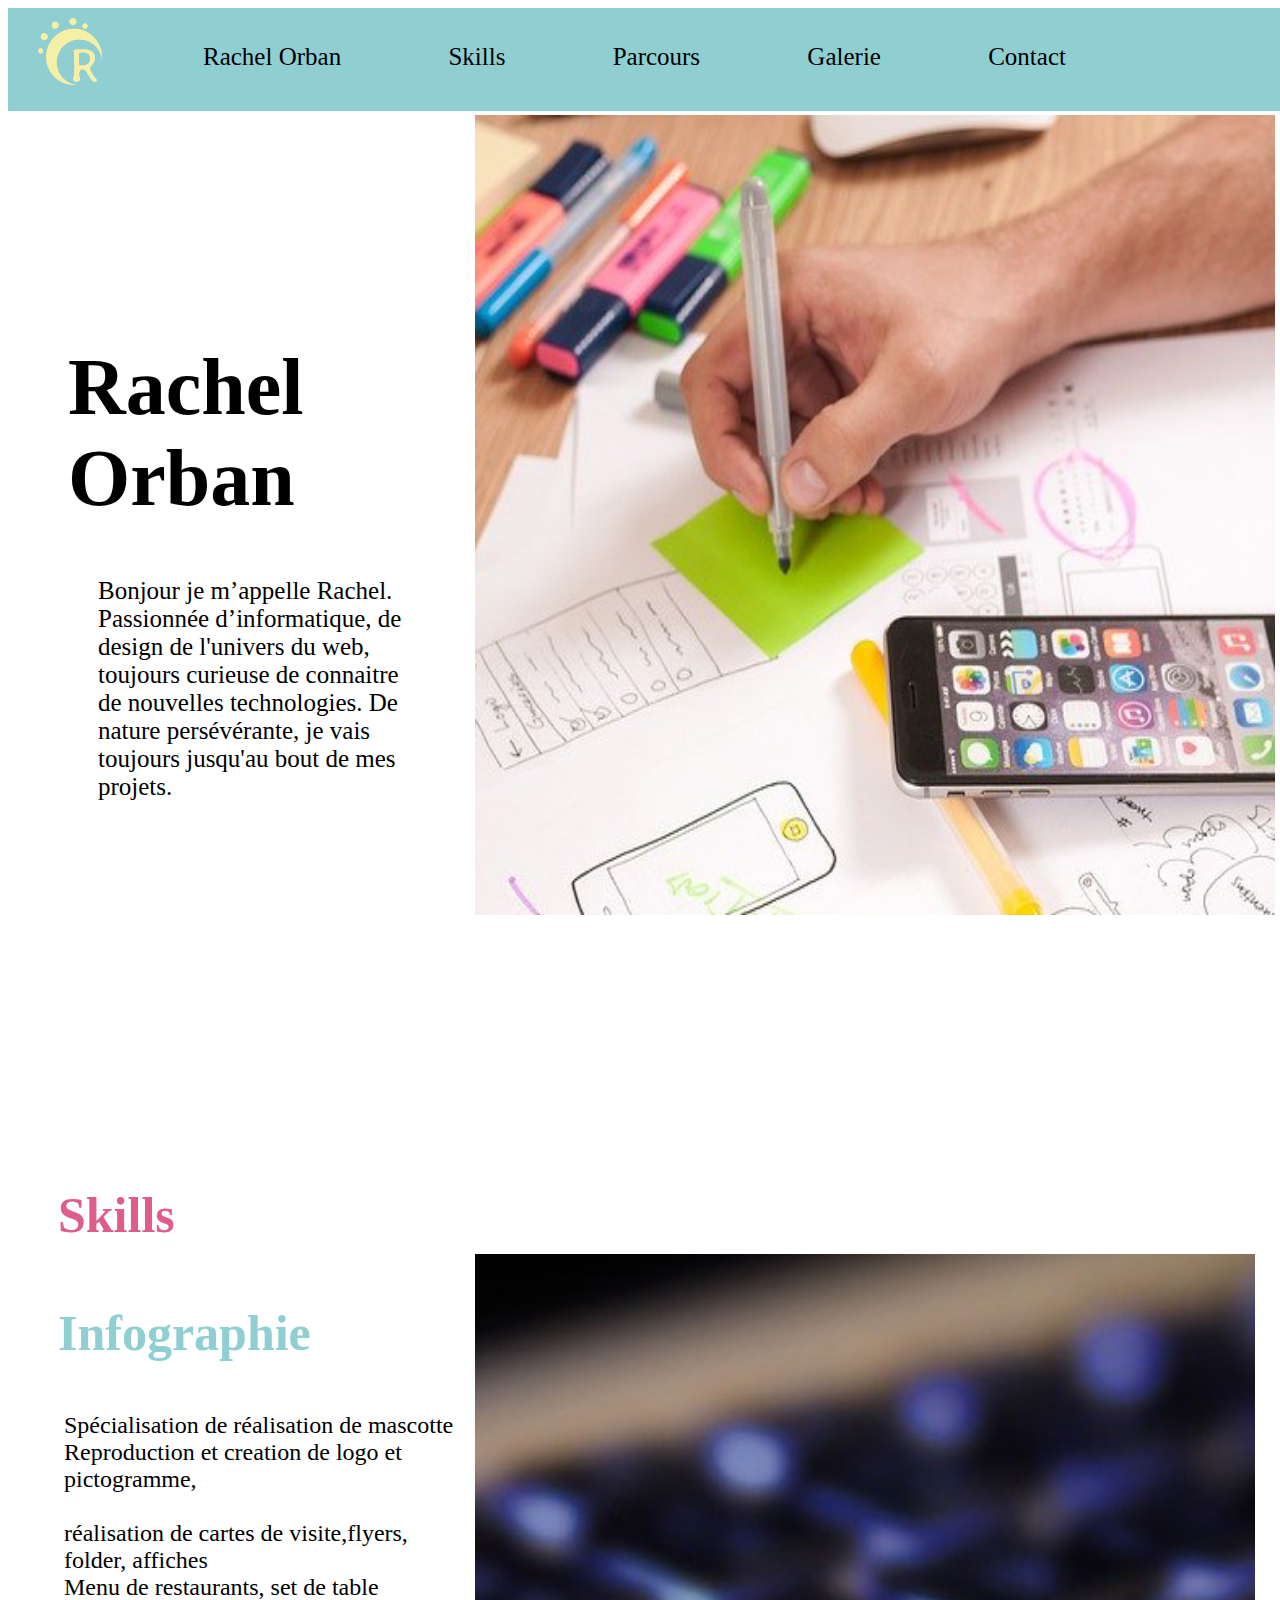
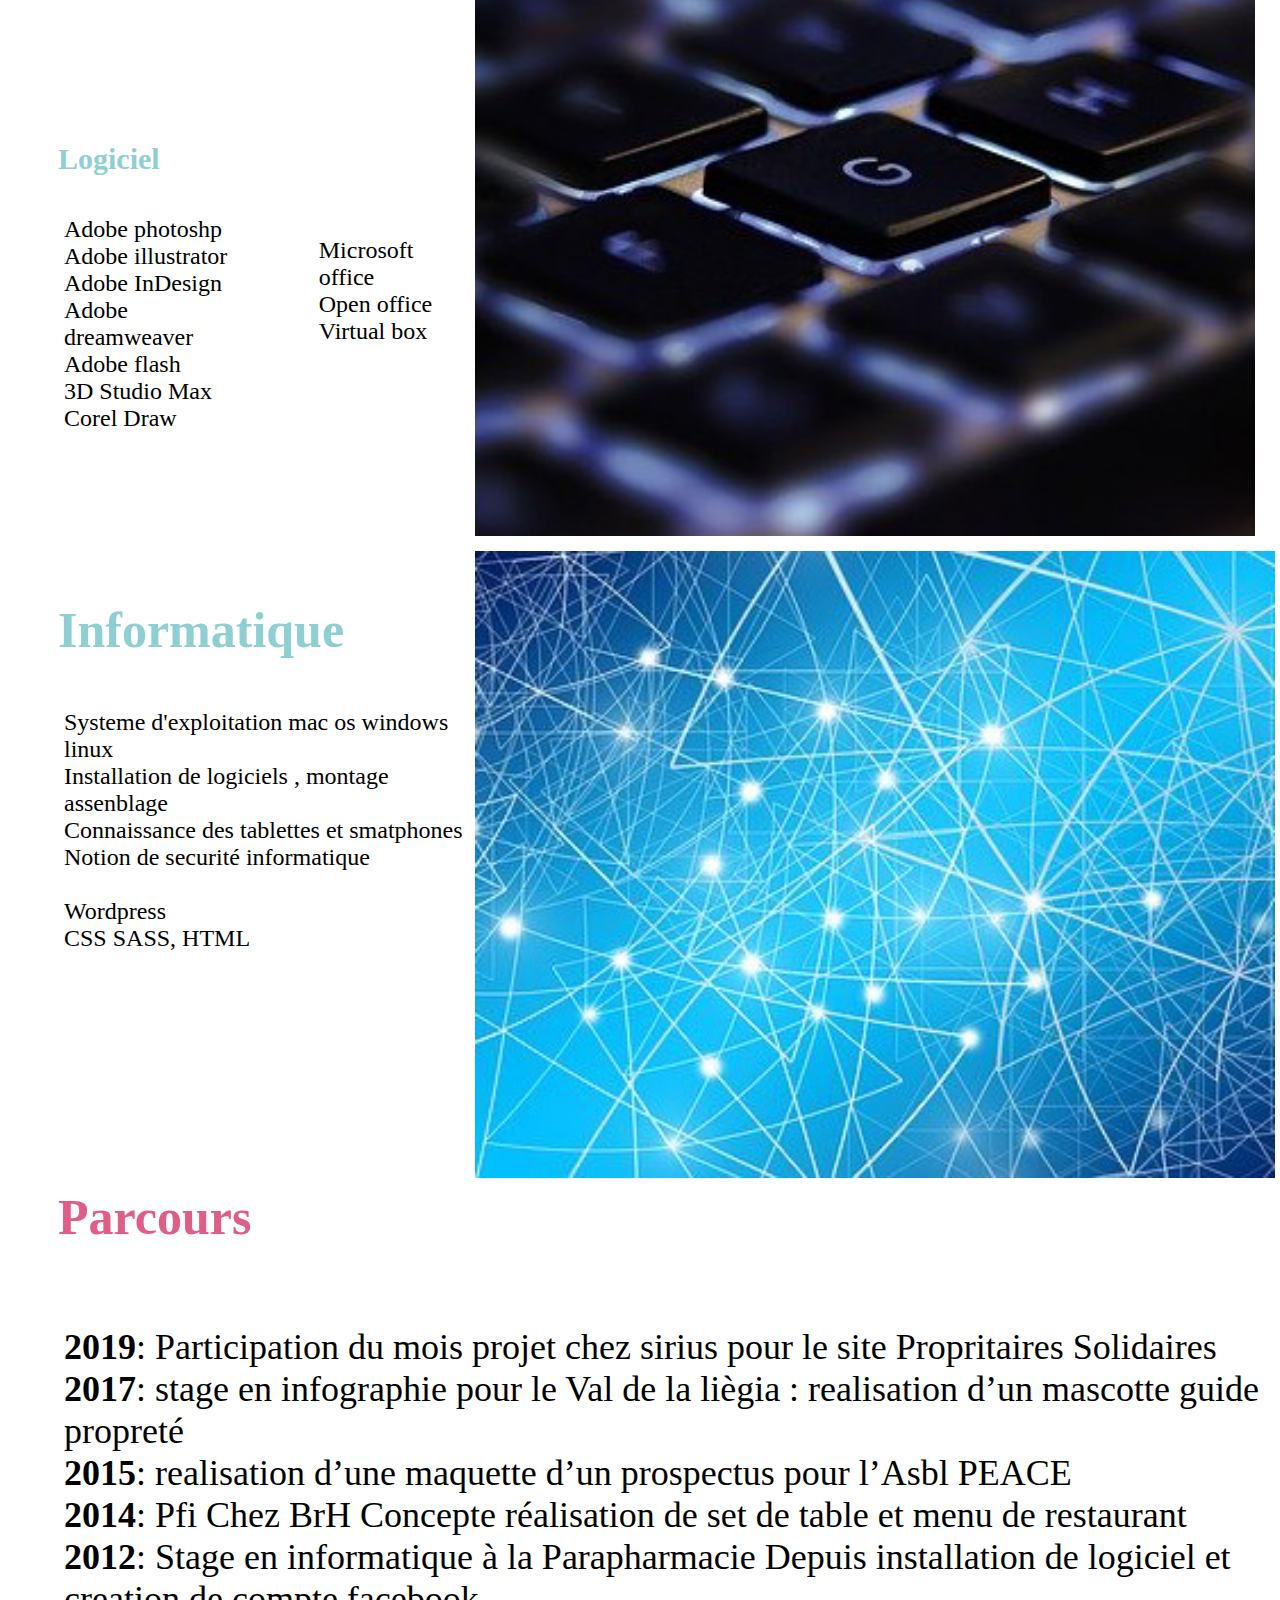
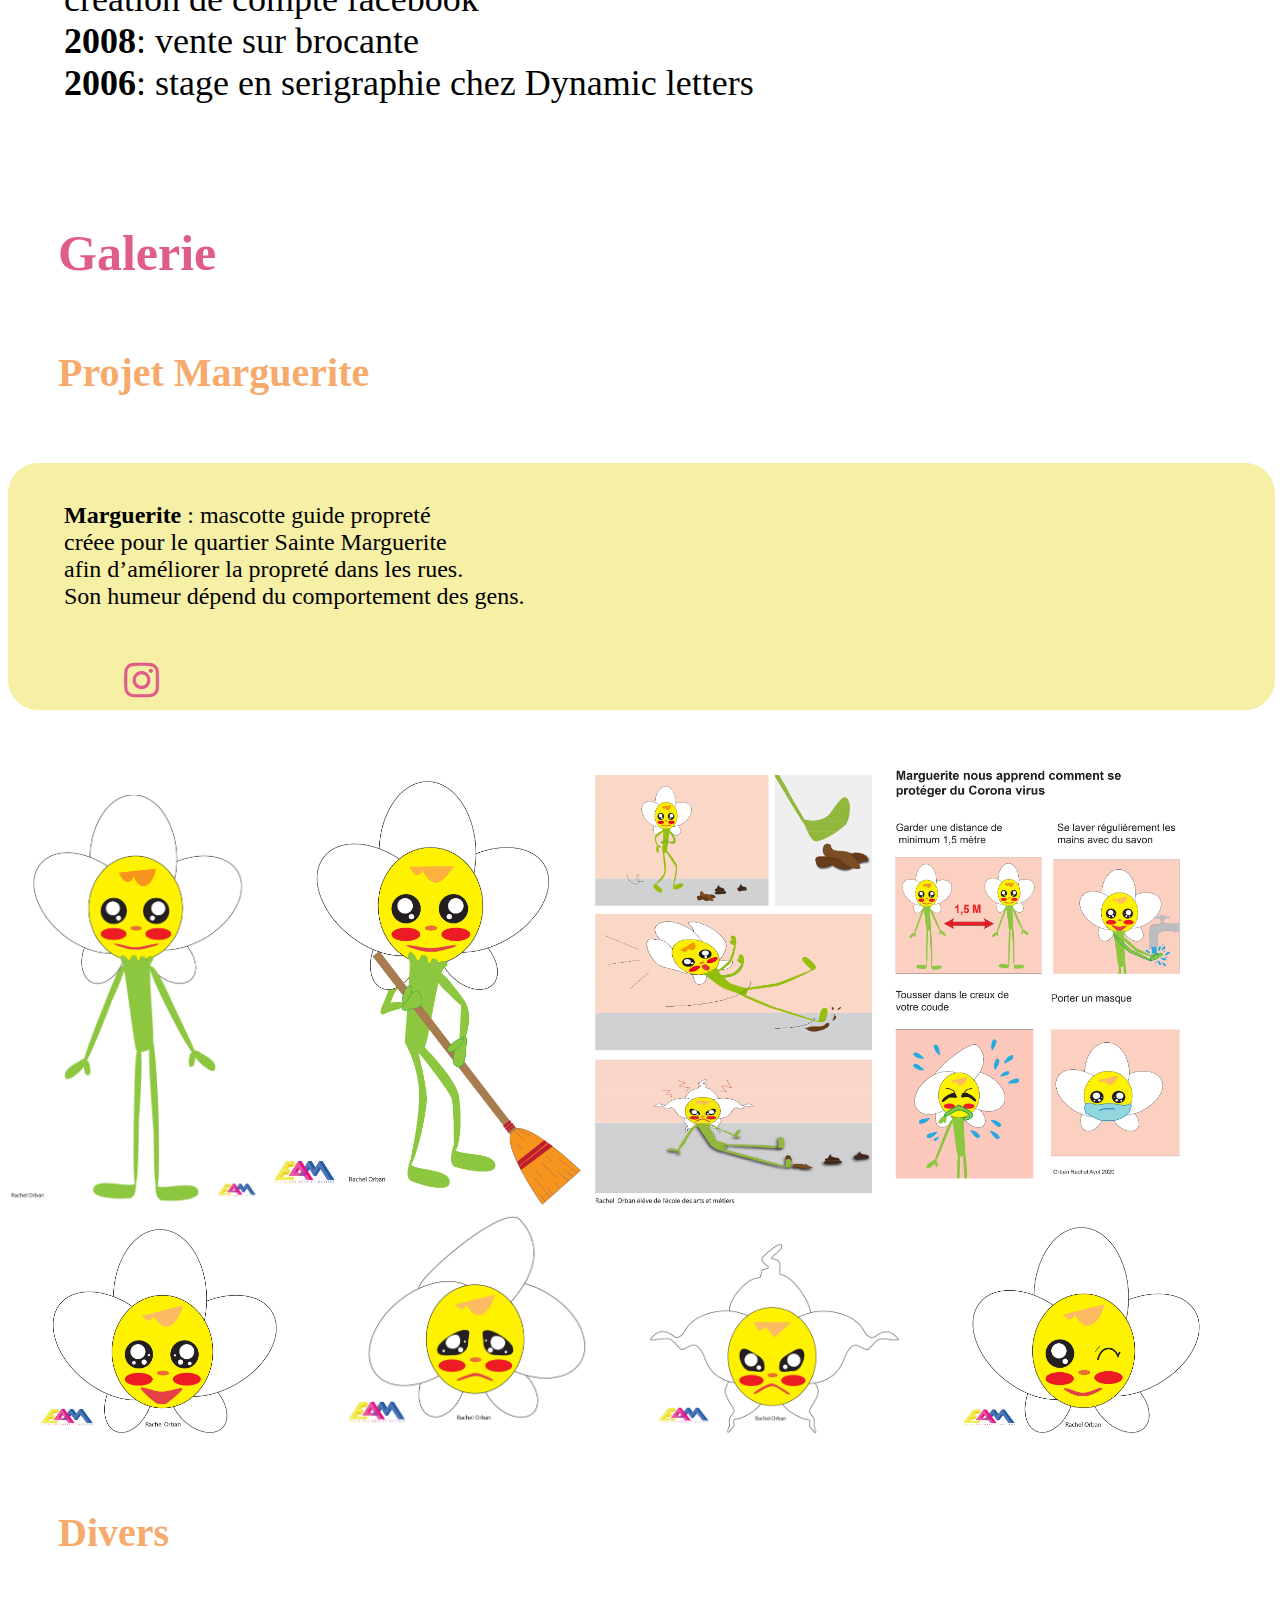
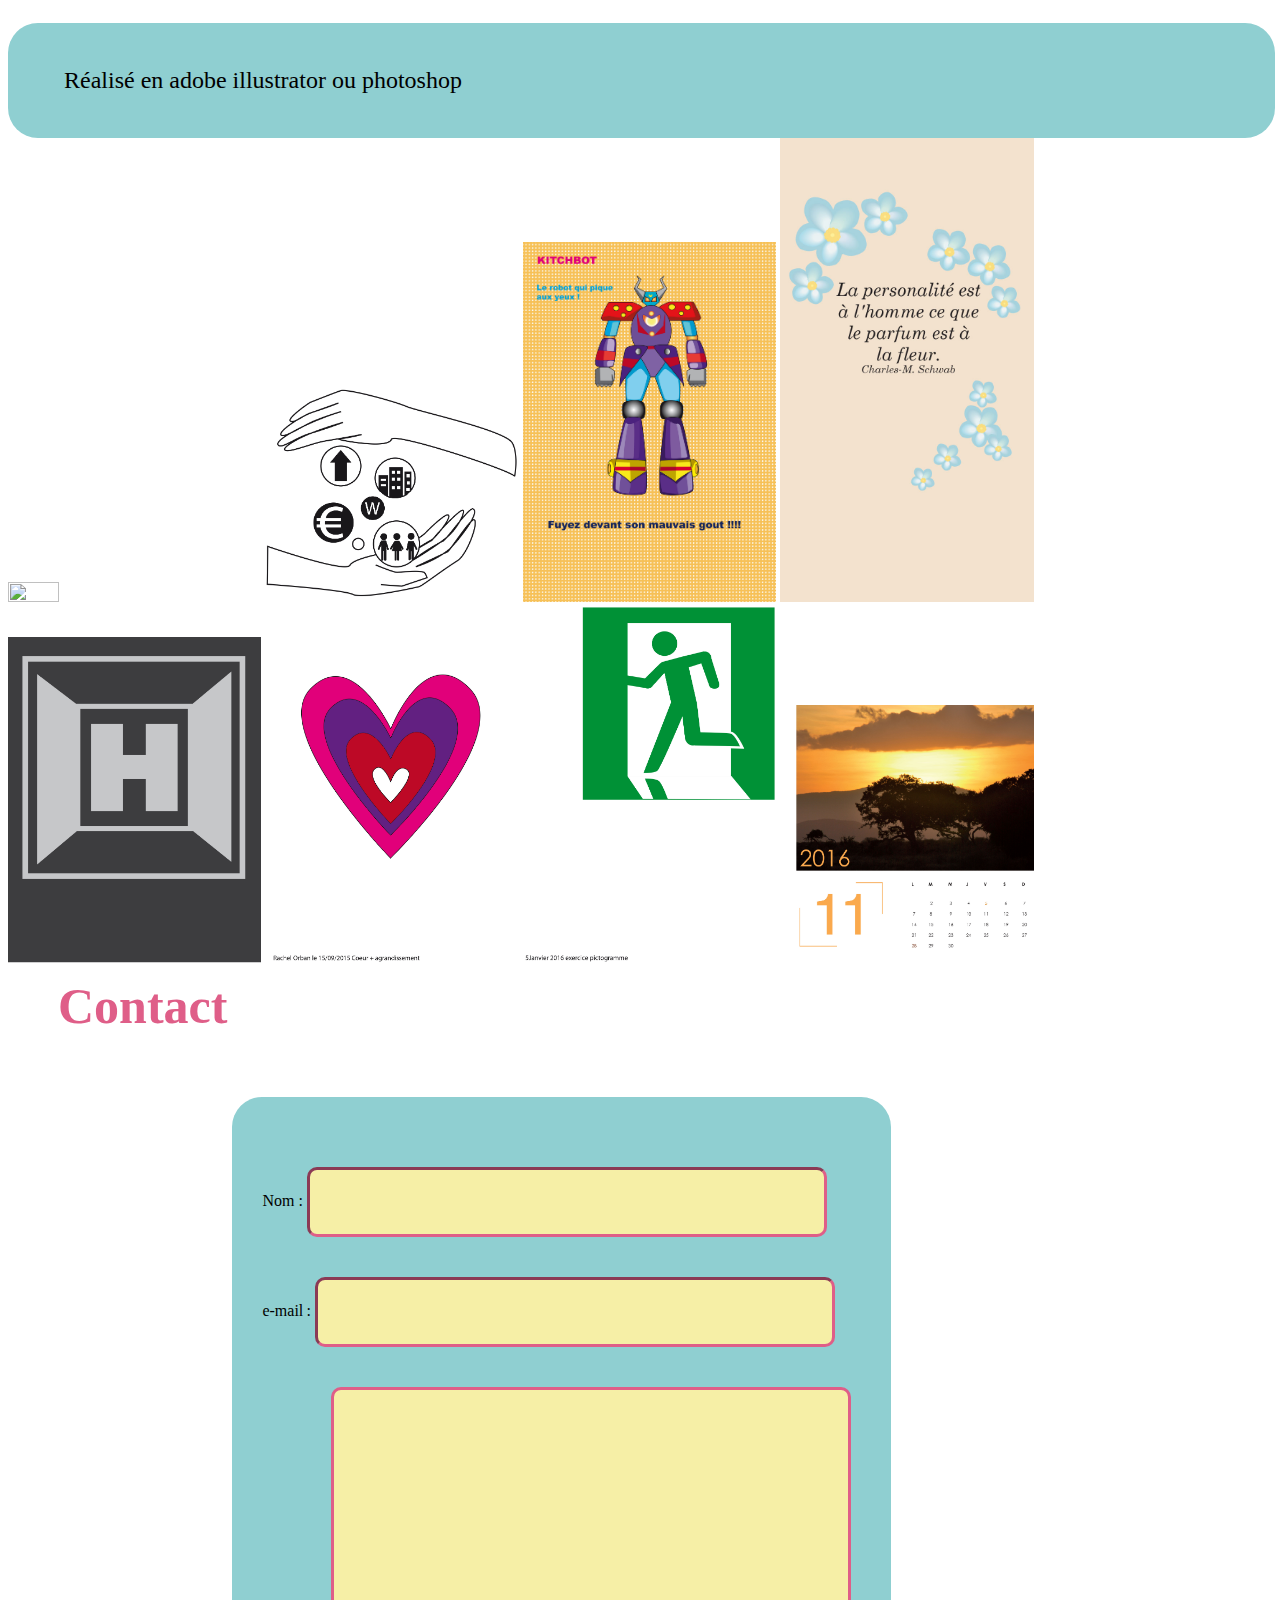
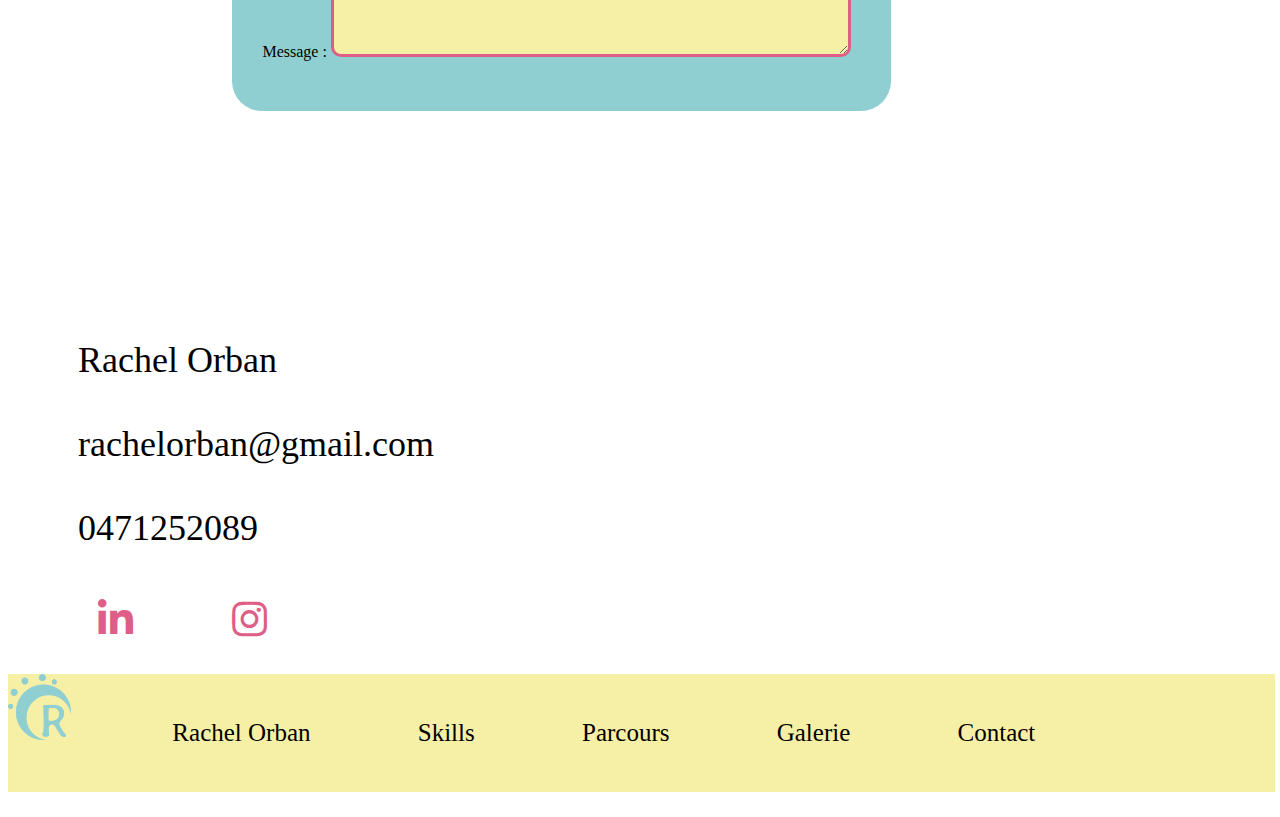
==== docs/Index.html @ ba22c48b "essai docs" ====
<!DOCTYPE html>
<html lang="en">

<head>
    <meta charset="UTF-8">
    <meta name="viewport" content="width=device-width, initial-scale=1.0">
    <link rel="stylesheet" href="css/screen.css" type="text/css" media="screen" />
    <link href="https://use.fontawesome.com/releases/v5.0.8/css/all.css" rel="stylesheet">
    <title>Rachel Orban</title>
</head>

<body>
    <!--Astuce du jour controle F-->
    <!--Page1-->
    <!--Menu-->
    

    <header>

        <nav id="menu-main" class="menu-main">
            <div class="content-logo">
                <img class="logo" src="./img/Frame0.png" alt="logo Rachel">
                <!-- <a href="index.html">Rachel Orban</a>-->
            </div>


            <!--<div class="rachindex">
            <a href="index.html">Rachel Orban</a>
            </div>-->


            <ul>
                <li><a href="index.html">Rachel Orban</a></li>
                <li><a href="#skills">Skills</a></li>
                <li><a href="#parcours">Parcours</a></li>
                <li><a href="#galerie">Galerie</a></li>
                <li><a href="#contact">Contact</a></li>

            </ul>


        </nav>
    </header>

    <!--La banniere image toujours page 1-->

    <Main>


        <section class="Intro">
            <div class="flex-container">

                <!--Le titre Rachel Orban Tjs page 1-->

                <div Class="rachel">
                    <h1>Rachel Orban</h1>
                    <p class="textrach">
                        Bonjour je m’appelle Rachel. Passionnée d’informatique, de design de l'univers du web, toujours
                        curieuse de connaitre de nouvelles technologies.
                        De nature persévérante, je vais toujours jusqu'au bout de mes projets.
                    </p>
                </div>
                <img class="image-intro" src="./img/intro2ux-787980_640.jpg">
            </div>

        </section>






        <!--Page 2 Skills infographie-->

        <section id="skills">
            <h2>Skills</h2>
            <div class="ligne-skill">

            </div>





            <div class="grid-container">


                <div class="infographie">
                    <h3>Infographie</h3>

                    <p>
                        Spécialisation de réalisation de mascotte</br>
                        Reproduction et creation de logo et pictogramme, </br>
                        </br>
                        réalisation de cartes de visite,flyers, folder, affiches</br>
                        Menu de restaurants, set de table</br>
                    </p>
                </div>


                <div class="logiciel">
                    <h4>Logiciel</h4>

                    <p>Adobe photoshp </br>
                        Adobe illustrator </br>
                        Adobe InDesign</br>
                        Adobe dreamweaver</br>
                        Adobe flash</br>
                        3D Studio Max</br>
                        Corel Draw</br>

                    </p>
                </div>


                <div class="logiciel2">
                    <p>
                        Microsoft office</br>
                        Open office</br>
                        Virtual box</br>
                    </p>
                </div>
                <img class="imageclavier" src="./img/claviertechnology-785742_640.jpg">


                <div class="informatique">
                    <h3>Informatique</h3>


                    <p>
                        Systeme d'exploitation mac os windows linux</br>
                        Installation de logiciels , montage assenblage</br>
                        Connaissance des tablettes et smatphones</br>
                        Notion de securité informatique</br>
                        </br>
                        Wordpress</br>
                        CSS SASS, HTML</br>
                    </p>


                </div>


                <img class="imagenet" src="./img/netnetwork-4636686_640.jpg">

            </div>

            <!--</div>
            </div>-->

        </section>


        <!--Page 4 Parcours-->


        <section id="parcours">
            <h2>Parcours</h2>
            <div class="ligne-parcours">


                <div class="text-parcours">
                    <p class="parcours-text">
                        <strong>2019</strong>: Participation du mois projet chez sirius pour le site Propritaires
                        Solidaires</br>
                        <strong>2017</strong>: stage en infographie pour le Val de la liègia : realisation d’un mascotte
                        guide propreté</br>
                        <strong>2015</strong>: realisation d’une maquette d’un prospectus pour l’Asbl PEACE</br>
                        <strong>2014</strong>: Pfi Chez BrH Concepte réalisation de set de table et menu de
                        restaurant</br>
                        <strong>2012</strong>: Stage en informatique à la Parapharmacie Depuis installation de logiciel
                        et creation de compte facebook</br>
                        <strong>2008</strong>: vente sur brocante</br>
                        <strong>2006</strong>: stage en serigraphie chez Dynamic letters</br>

                    </p>

                </div>

        </section>

        <!--Page 5 galerie Margerite-->

        <section id="galerie">
            <h2>Galerie</h2>
            <div class="ligne-galerie"></div>
                <h5>
                    Projet Marguerite
                </h5>
                
                        <div class="marguerite-text">
                            <p>
                                <strong>Marguerite </strong>: mascotte guide propreté </br>
                                        créee pour le quartier Sainte Marguerite </br>
                                        afin d’améliorer la propreté dans les rues. </br>
                                        Son humeur dépend du comportement des gens. </br>
                                        <a class="social-link social-instagram" href="https://www.instagram.com/marguerite_proprete_liege/"><i class="fab fa-instagram"></i></a>
                            </p>
                        </div>
                

                
                    <img class="marguerite" src="./img/TeteMargueriteCorpsLogo.jpg">
                    <img class="margueritebalais" src="./img/TeteMargBalaisLOGO.jpg">
                    <img class="margueritebd" src="./img/BDCouleurFinal01.jpg">
                    <img class="margueritecovid19" src="./img/MargueriteCoronavirusPubImage.jpg">
                    <img class="margueritecontent" src="./img/TeteMarg150HeureuseLOGO.jpg">
                    <img class="margueritetriste" src="./img/TeteMarg150TristeLOGO.jpg">
                    <img class="margueritefache" src="./img/TeteMarg150FacheLOGO.jpg">
                    <img class="margueriteclindoeuil" src="./img/TeteMarg150ClinOeilLOGO.jpg">
                    
                    



                    
                

                <!--Page 6 galerie Divers-->
                <h5>
                    Divers
                </h5>
                <div class="divers-text">
                    <p>
                        Réalisé en adobe illustrator ou photoshop
                    </p>
                </div>
                <img class="imageaqua" src="./img/TravailAquatiqueRachelessai.jpg">
                <img class="imagepicto" src="./img/PictoConcoursImage.jpg">
                <img class="imagerobot" src="./img/RachelOrbanKitchbot.jpg">
                <img class="imageFfleur" src="./img/EssaiFleurCarte2.jpg">
                <img class="imageh" src="./img/RachOrbanSuiteH.jpg">
                <img class="imagecoeur" src="./img/RacheCoeur.jpg">
                <img class="imagesortie" src="./img/PictogrammeSortie.jpg">
                <img class="imagecalendrier" src="./img/ImageCalendrierEspoire.jpg">
                <img class="image" src="">
                <img class="image" src="">
                <img class="image" src="">
                





        </section>


        <!--Page 7 contact avec formulaire-->
        <section id="contact">

            <div class="flex-container2">

                <div class="ligne-contact">
                </div>
                    <h2>Contact</h2>

                    <div class="formulaire">
                        <form action="/ma-page-de-traitement" method="post">
                            <div>
                                <label for="name">Nom :</label>
                                <input type="text" id="name" name="user_name">
                            </div>
                            <div>
                                <label for="mail">e-mail :</label>
                                <input type="email" id="mail" name="user_mail">
                            </div>
                            <div>
                                <label for="msg">Message :</label>
                                <textarea id="msg" name="user_message"></textarea>
                            </div>
                        </form>
                    </div>
                    <div class=infoContact>
                        <div Class="rach">
                            <img class="photorach" src="">
                        </div>
                        <div class="inforach">
                            Rachel Orban </br>
                            </br>
                            rachelorban@gmail.com</br>
                            </br>
                            0471252089
                        </div>


                        <div class="social">
                            <a class="social-link social-linkedin" href="https://www.linkedin.com/in/rachel-orban-16588a112/"><i class="fab fa-linkedin-in"></i></a>
                            <a class="social-link social-instagram" href="https://www.instagram.com/marguerite_proprete_liege/"><i class="fab fa-instagram"></i></a>
                        </div>

                    </div>
        </div>


        </section>



    </Main>
    <!--Pied de page-->

    <footer>

        
            
                <img class="logo2" src="../Portfolio/img/Frame1.png" alt="logo Rachel2">
                
            
            
            <ul>
                <li><a href="index.html">Rachel Orban</a></li>
                <li><a href="#skills">Skills</a></li>
                <li><a href="#parcours">Parcours</a></li>
                <li><a href="#galerie">Galerie</a></li>
                <li><a href="#contact">Contact</a></li>

            </ul>


        



    </footer>

</body>

</html>
---- docs/css/screen.css ----
/*Astuce Controle F pour rechercher les styles*/



body {
    background-color:white;
    width: 99%;
}
h1{
    color:black;
    font-size: 80px;
    font-family: poppins;
}
h2{
    background-color: white;
    color:#df5e88;
    font-size: 50px;
    font-family: poppins;
    margin-top: 10px;
    margin-bottom: 10px;
    margin-left: 50px;

}
h3{
    background-color: white;
    color:#8fcfd1;
    font-size: 50px;
    font-family: poppins;
    margin-left: 50px;
}
h4{
    background-color: white;
    color:#8fcfd1;
    font-size: 30px;
    font-family: poppins;
    margin-left: 50px;
}
h5{
    color:#f6ab6c;
    font-size: 40px;
    font-family: poppins;
    margin-left: 50px;
}

p{
    font-size: 24px;
    font-family: poppins;
    margin-left: 56px;
}







/*Le menu*/

.menu-main {
    background-color:#8fcfd1 ;
    font-size: 25px;
    font-family: poppins;
    padding-top: 10px;
    padding-bottom: 15px;
    padding-left: 30px;
    position: fixed;
    width:100%;
    
    
}
    
.menu-main li {
    
    text-decoration: none;
    position: relative;
    display: inline-block; 
    padding-left: 11px;
    margin-left: 90px;
    z-index: 0;
    
    
    
}



.menu-main a{
    
    text-decoration: none;
    color:black;

}

.menu-main a:hover {
    color: #f6efa6;
}

a:active {
    color:#df5e88;
}


.content-logo{
    
    width: 100%;
    
}



.logo{
    width: 5%;
    height: 5%;
    z-index: 2;
    float: left;
}

.logo2{
    width: 5%;
    height: 45%;
    float: left;
}






/*main*/

/*Intro*/

.flex-container{
    display:flex;
}





.rachel
{
    background-color:white;
    margin-top: 180px;
    margin-bottom: 150px;
    margin-left: 40px;
    margin-right: 10px;
    padding-top: 100px;
    padding-bottom: 200px;
    padding-right: 40px;
    padding-left: 20px;
    

}



.textrach{
    margin-left: 30px;
    font-family: poppins;
    font-size: 25px;
}

.image-intro{
    width: 800px;
    height: 800px;
    margin-top: 107px;
    
}


/*Les Skills*/




.grid-container {
    display: grid;
    grid-template-columns: 1.2fr 1fr 1fr 1fr;
    grid-template-rows: 1fr 1fr 1.2fr 0.2fr;
    gap: 1px 1px;
    grid-template-areas: "infographie infographie imageclavier imageclavier" "logiciel logiciel2 imageclavier imageclavier" "informatique informatique imagenet imagenet" "informatique informatique imagenet imagenet";
}

.infographie { 
    grid-area: infographie; 
    background-color: white;
    
}

.logiciel {
    grid-area: logiciel; 
    background-color:white;
}

.logiciel2 { 
    grid-area: logiciel2; 
    background-color: white;
    padding-top: 110px;
}

.informatique { 
    grid-area: informatique; 
    background-color: white;
}

.imageclavier { 
    grid-area: imageclavier; 
    
    width: 780px;
}

.imagenet { 
    grid-area: imagenet; 
    
    width: 800px;
}







/*Parcours*/


.parcours-text{
    font-size: 36px;
    margin-top: 40px;
    margin-bottom: 60px;
    padding-top: 40px;
    padding-bottom: 60px;
}







/*Galerie*/








.marguerite-text{
    background-color:#f6efa6 ;
    padding-top: 15px;
    border-radius: 30px;


}


.marguerite{
    width: 20%;
    height: 20%;
}

.margueritebalais{
    width: 25%;
    height: 25%;
}

.margueritebd{
    width: 22%;
    height: 22%;
    margin-right: 7px;
    margin-left: 7px;
}

.margueritecovid19{
    width: 25%;
    height: 25%;
    margin-top: 30px;
}


.margueritecontent{
    width: 20%;
    height: 20%;
    margin-right: 25px;
    margin-left: 25px;
}

.margueritetriste{
    width: 20%;
    height: 20%;
    margin-right: 25px;
    margin-left: 25px;
}


.margueritefache{
    width: 20%;
    height: 20%;
    margin-right: 25px;
    margin-left: 25px;
}

.margueriteclindoeuil{
    width: 20%;
    height: 20%;
    margin-right: 25px;
    margin-left: 25px;
}










.divers-text{
    background-color:#8fcfd1 ;
    padding-top: 20px;
    padding-bottom: 20px;
    border-radius: 30px;

}


.imageaqua{
    width: 20%;
    height: 20%
}



.imagepicto{
    width: 20%;
    height: 20%
}

.imageFfleur{
    width: 20%;
    height: 20%
}



.imagerobot{
    width: 20%;
    height: 20%
}

.imageh{
    width: 20%;
    height: 20%
}

.imagecoeur{
    width: 20%;
    height: 20%
}

.imagesortie{
    width: 20%;
    height: 20%
}

.imagecalendrier{
    width: 20%;
    height: 20%
}






/*partie contact avec formulaire*/

.flex-container2{
    display:flex;
    flex-wrap: wrap;
    /*justify-content: flex-start;*/
}



.formulaire{
    background-color:#8fcfd1;
    margin-top: 130px;
    margin-bottom: 30px;
    margin-left: 5px;
    padding-top: 30px;
    padding-left: 30px;
    padding-right: 40px;
    padding-bottom: 50px;
    border-radius: 30px;
    
}

input [type=text] {
    width: 20px;
}



input, textarea, select, button {
    width : 520px;
    height: 70px;
    margin-top: 40px;
    border-radius: 10px;
    border-color:#df5e88 ;
    border-width:3px;
    background-color:#f6efa6 ;
    font-family: poppins;


    -webkit-box-sizing: border-box; /* Pour les anciennes versions des navigateurs WebKit */
       -moz-box-sizing: border-box; /* Pour tous les navigateurs Gecko */
            box-sizing: border-box;
}



textarea{
    height: 270px;
}







.infoContact{
    background-color:white;
    margin-top: 130px;
    
}


.inforach{
    margin-top: 50px;
    margin-left: 70px;
    font-family: poppins;
    font-size: 36px;
}



.social-linkedin{
    
    margin-top: 20px;
    
}


.fa-linkedin-in{
    width: 70px;
    height: 50px;
    margin-top: 50px;
    margin-left: 90px;
    font-size: 40px;
    color:#df5e88;
}



.fa-instagram{
    width: 90px;
    height: 50px;
    margin-top: 50px;
    margin-left: 60px;
    font-size: 40px;
    color: #df5e88;
}


/*Footer*/


footer{
    background-color: #f6efa6;
    font-family: poppins;
    font-size: 25px;
}

footer li {
    
    text-decoration: none;
    position: relative;
    display: inline-block; 
    padding-left: 11px;
    padding-top: 45px;
    padding-bottom: 45px;
    margin-left: 90px;
}


footer a{
    
    text-decoration: none;
    color:black;

}

footer a:hover {
    color: #8fcfd1;


}
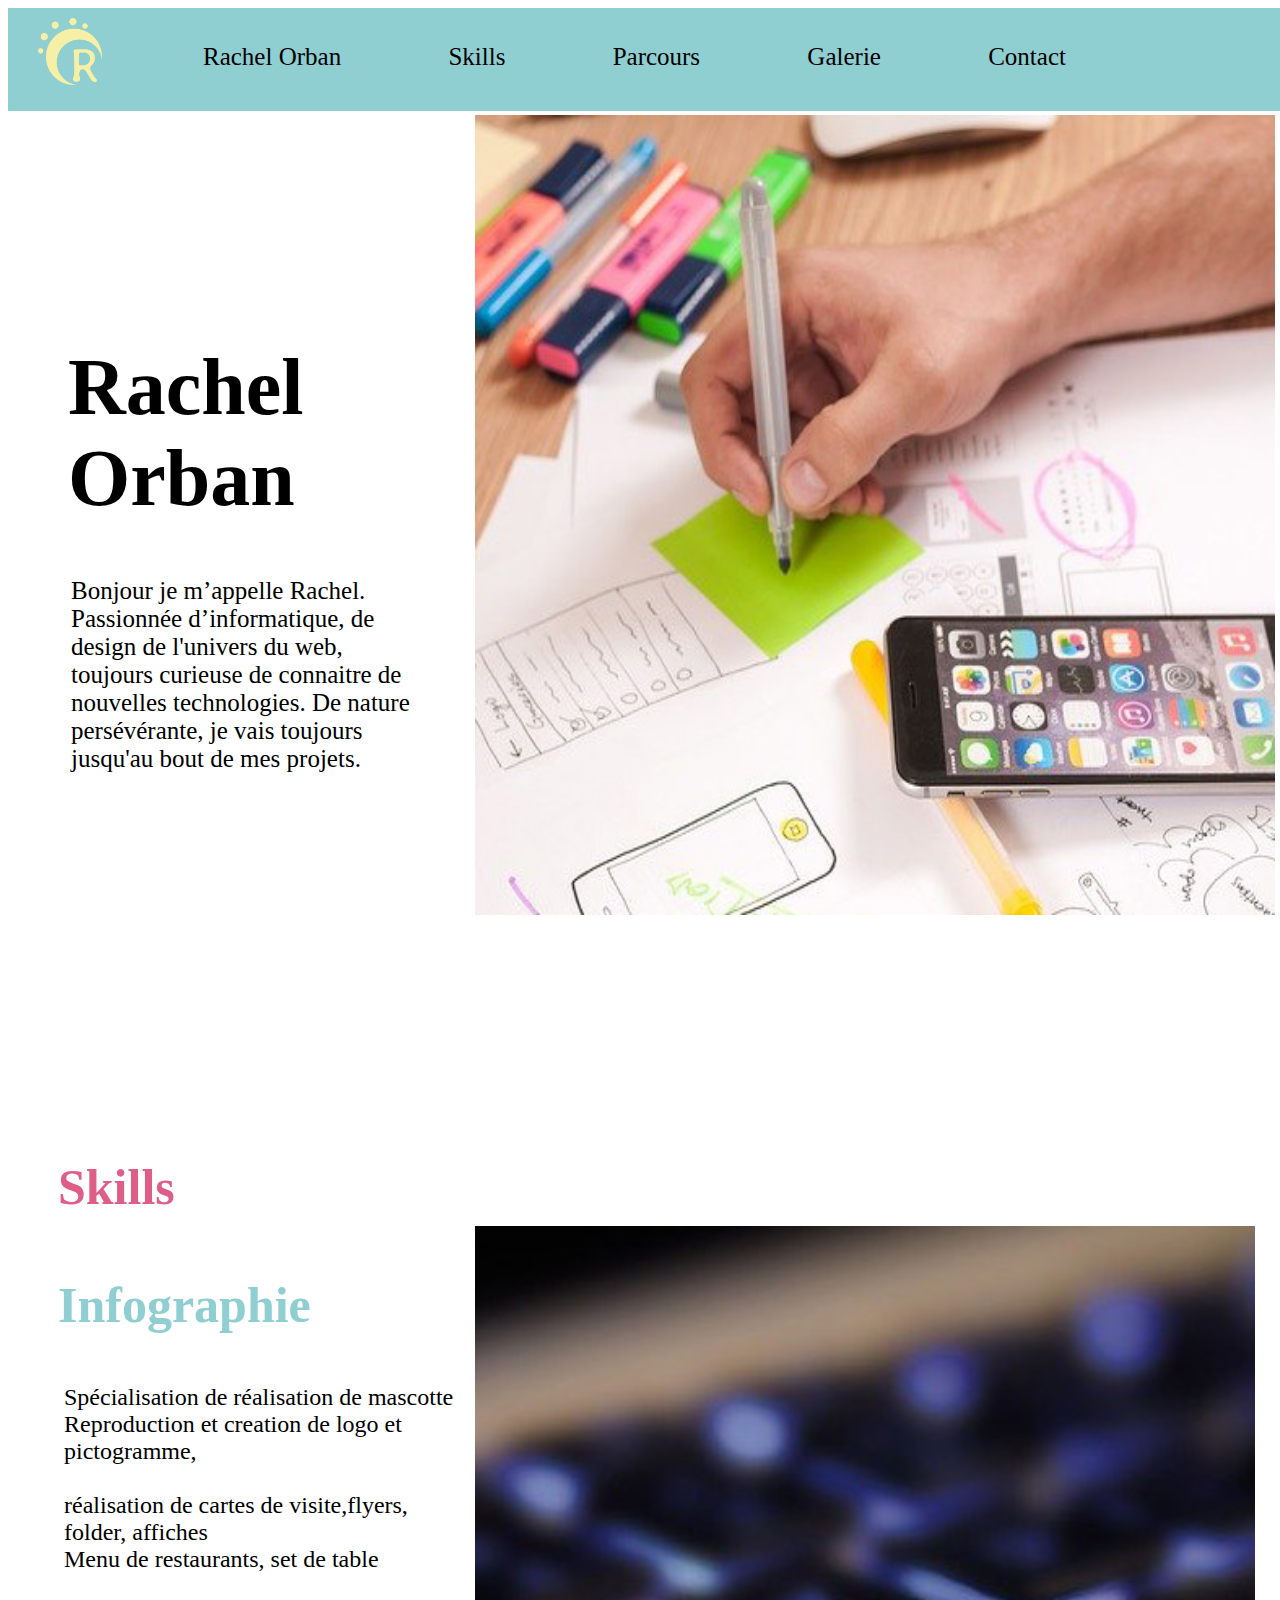
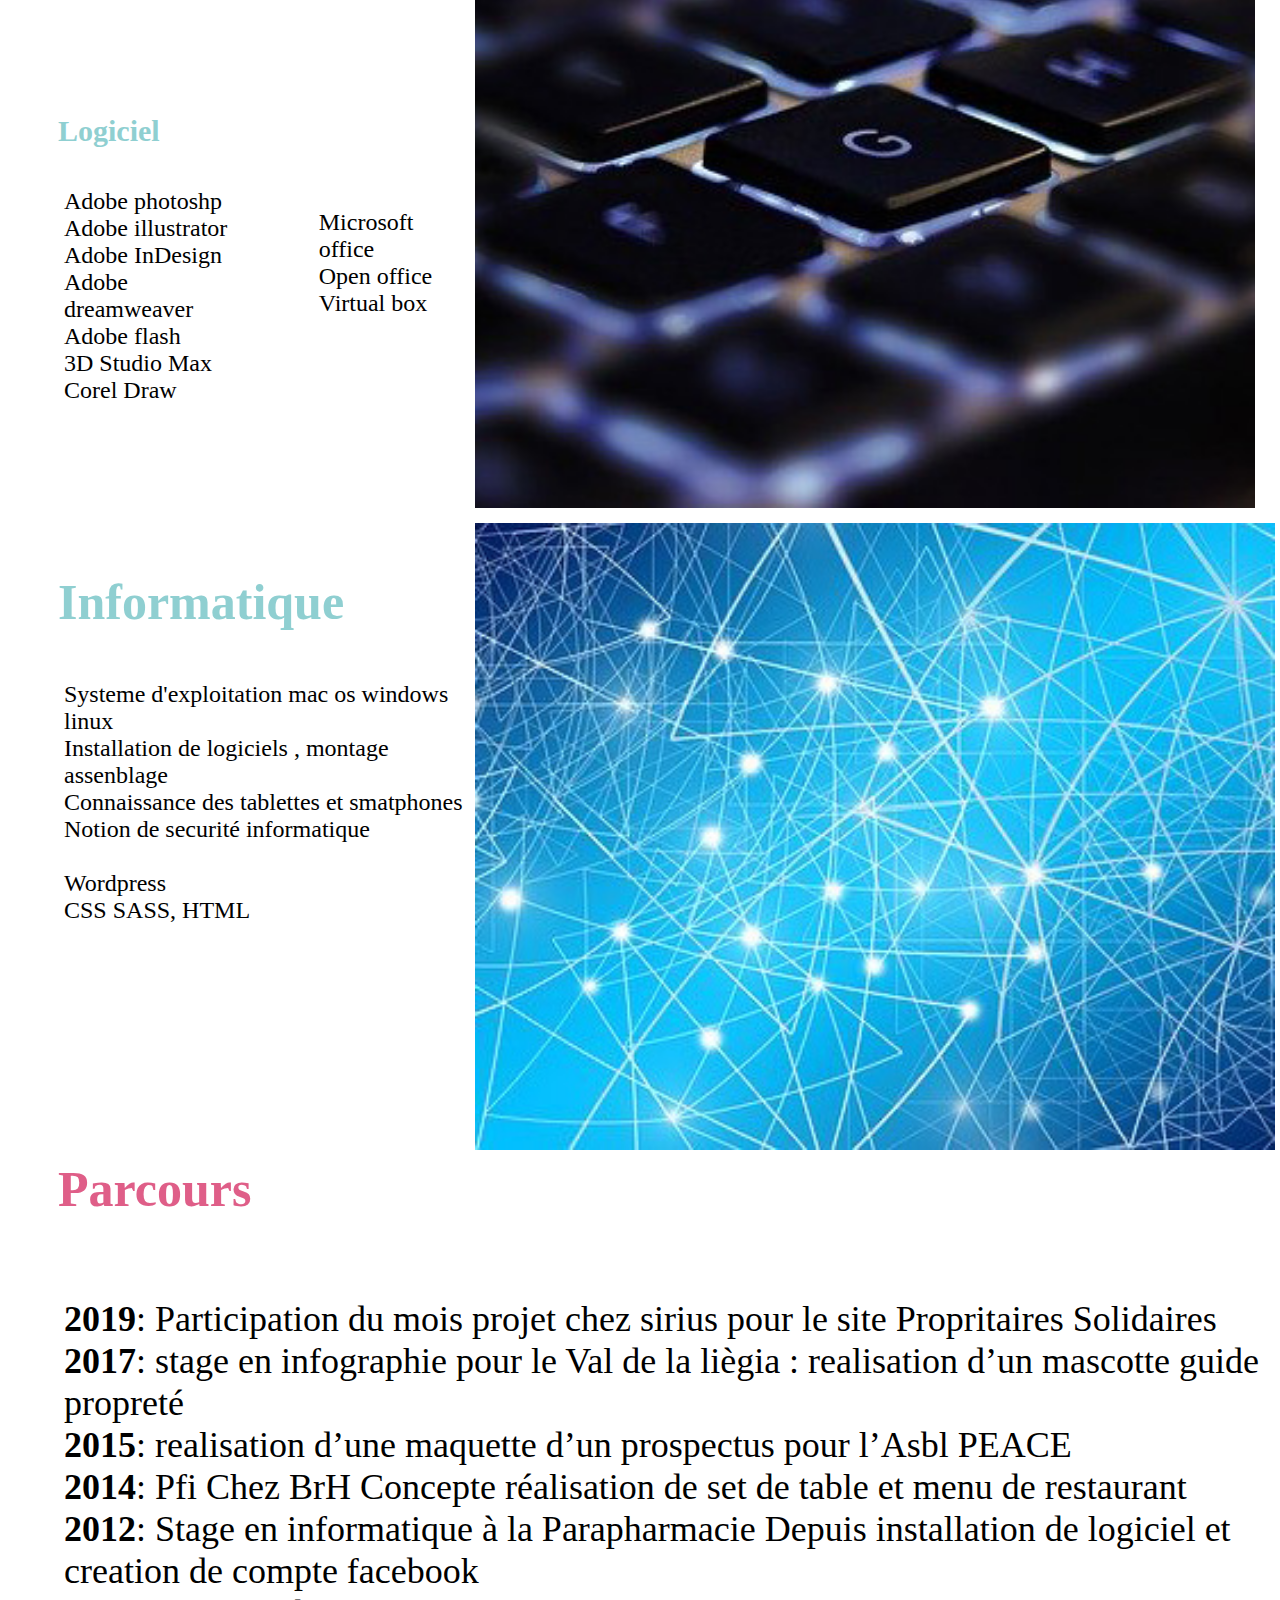
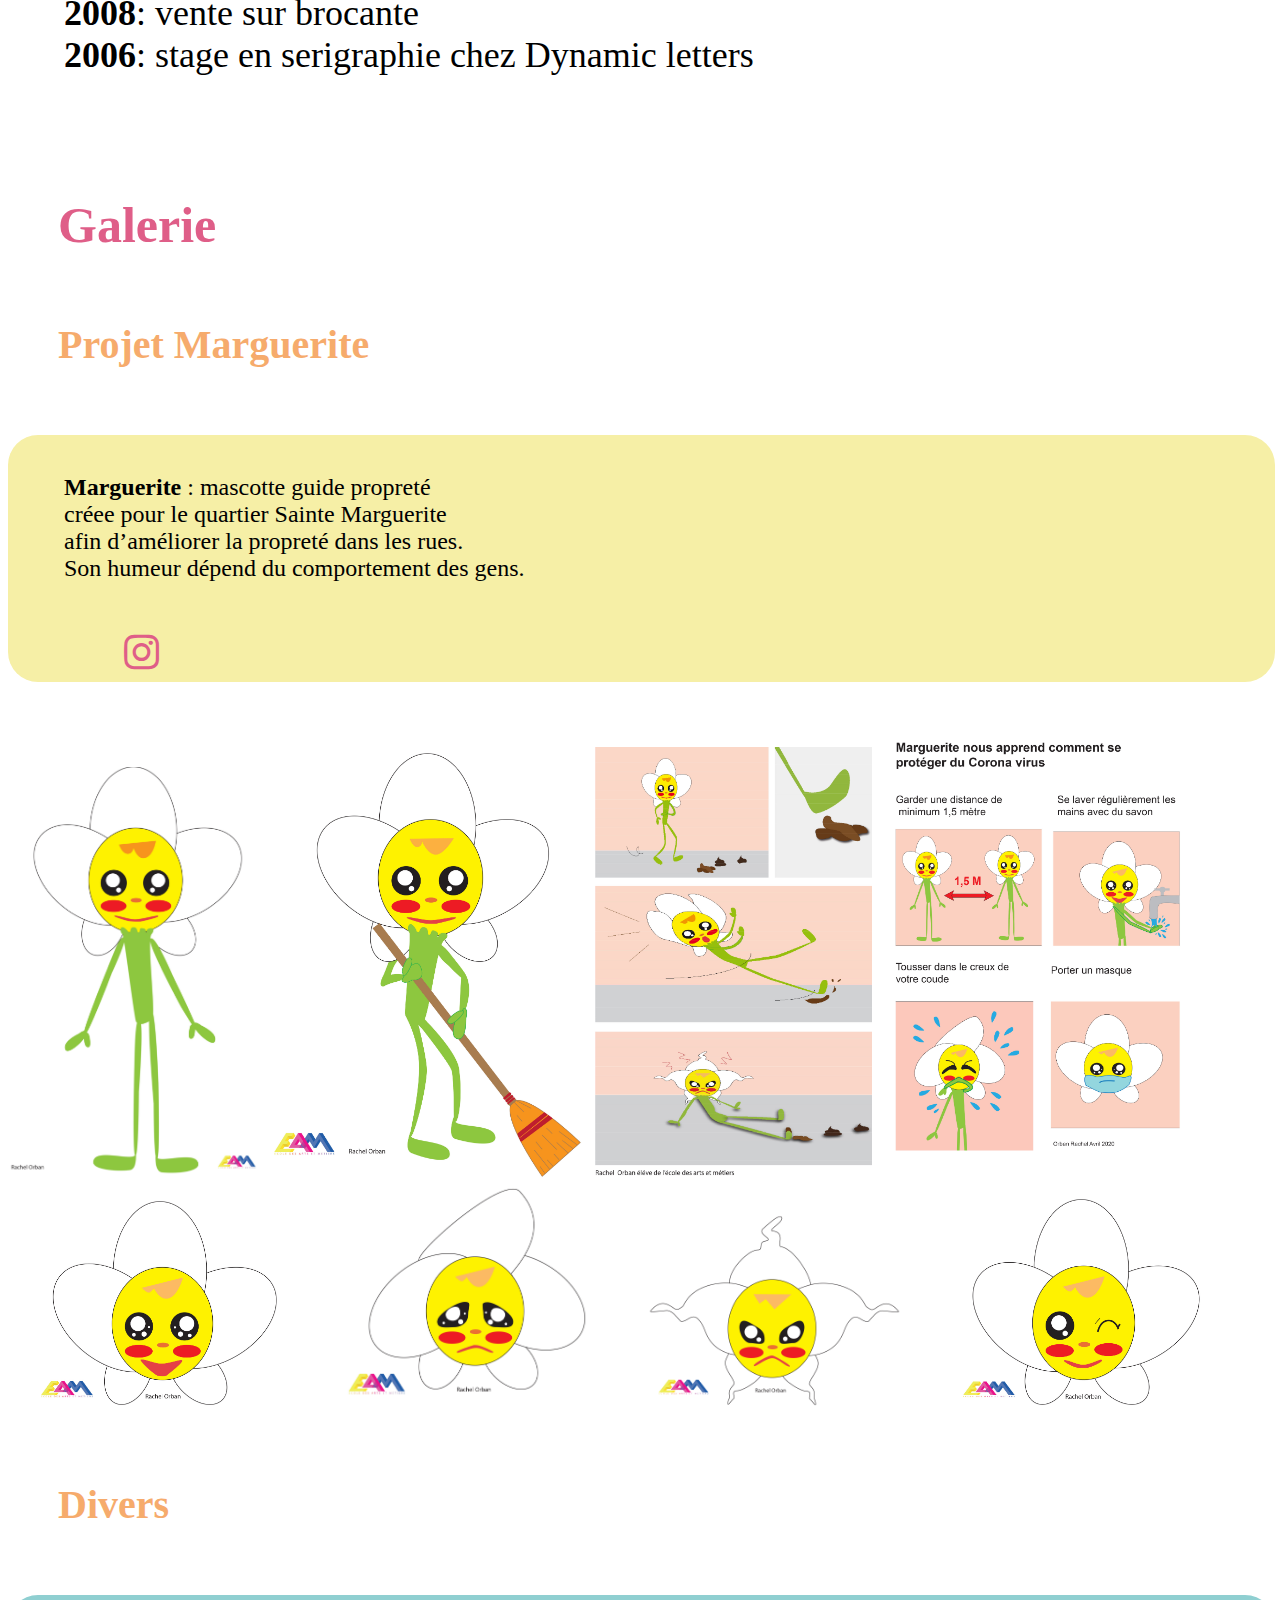
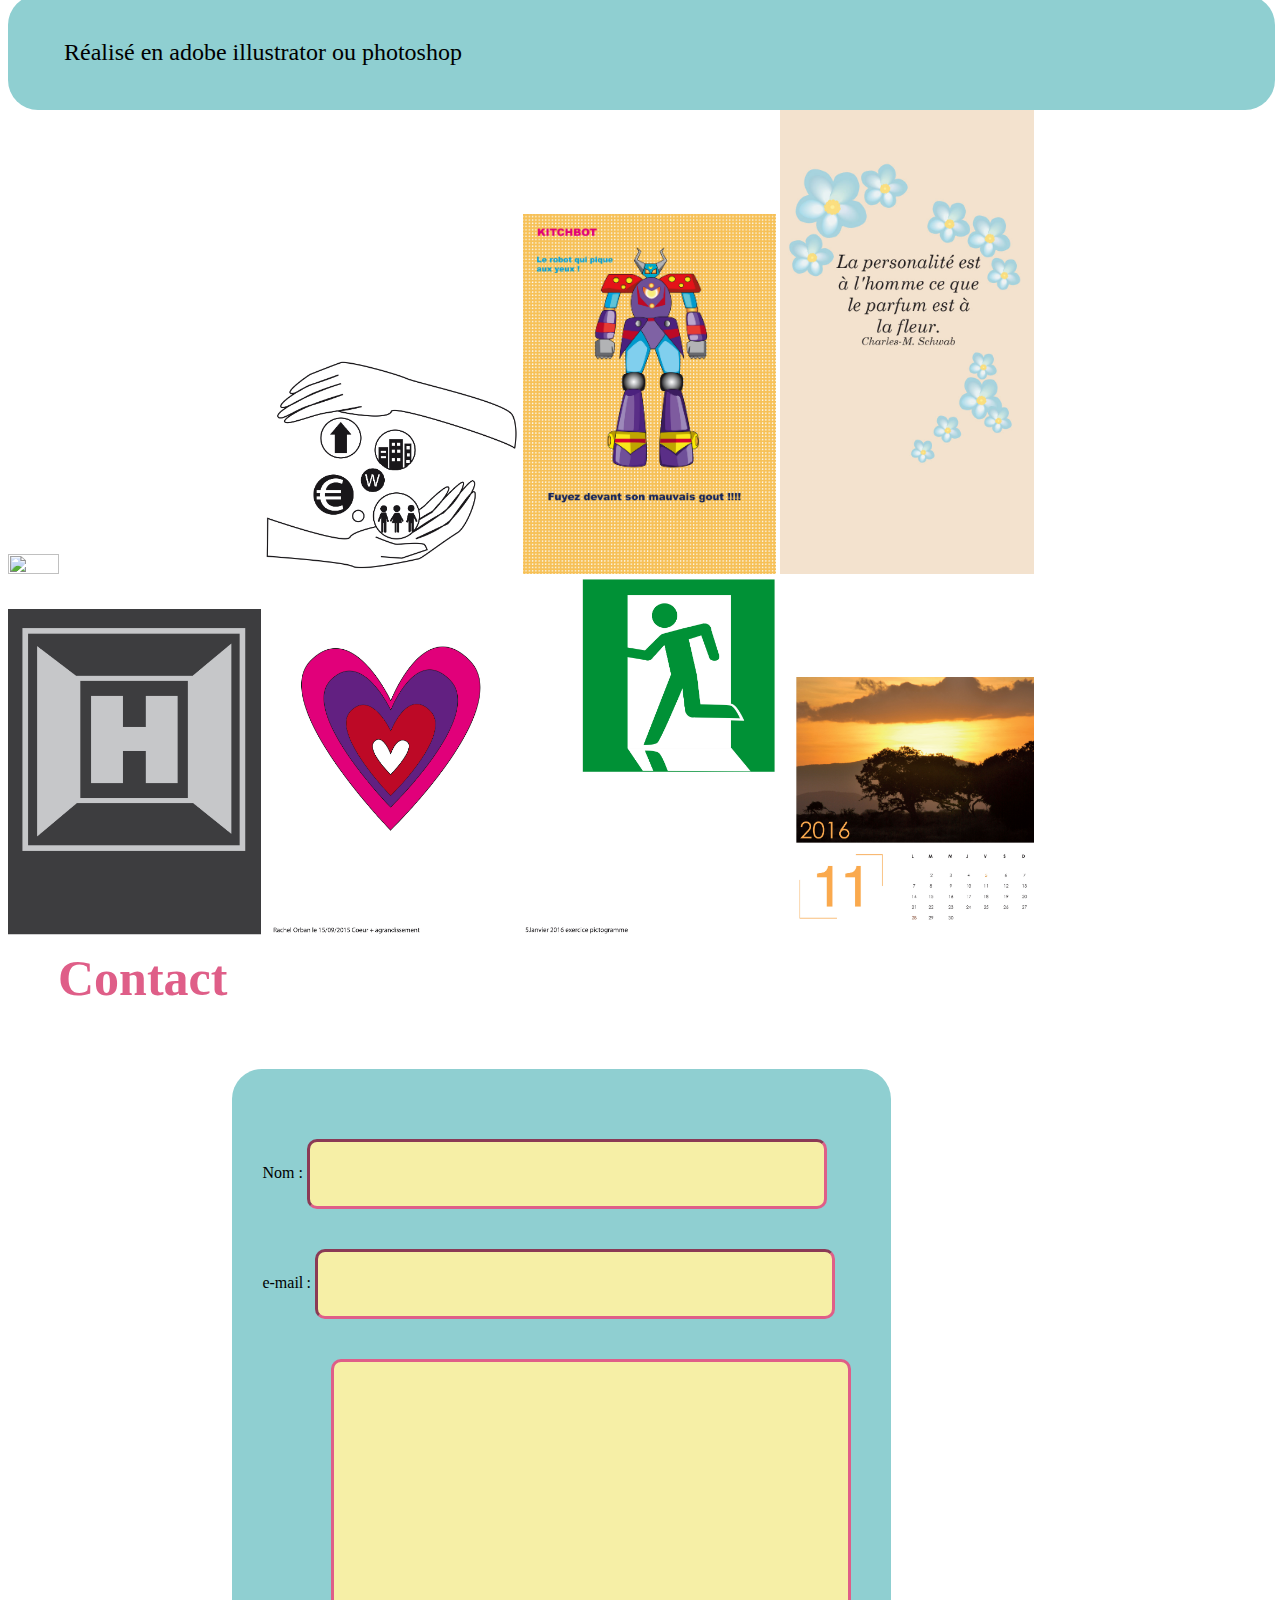
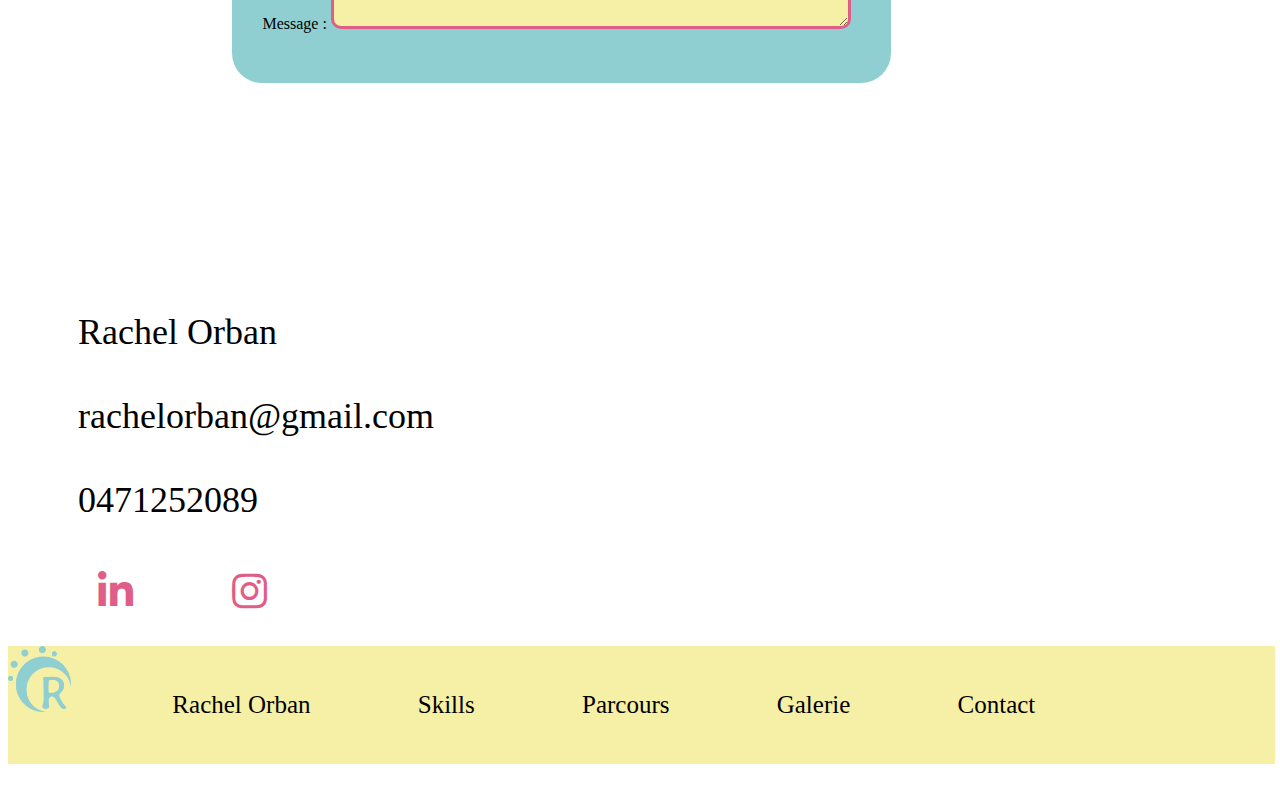
==== commit 197e0de9: "css" ====
--- a/docs/Index.html
+++ b/docs/Index.html
@@ -54,6 +54,7 @@
 
                 <div Class="rachel">
                     <h1>Rachel Orban</h1>
+                
                     <p class="textrach">
                         Bonjour je m’appelle Rachel. Passionnée d’informatique, de design de l'univers du web, toujours
                         curieuse de connaitre de nouvelles technologies.
@@ -145,8 +146,7 @@
 
             </div>
 
-            <!--</div>
-            </div>-->
+            
 
         </section>
 
@@ -303,7 +303,7 @@
 
         
             
-                <img class="logo2" src="../Portfolio/img/Frame1.png" alt="logo Rachel2">
+                <img class="logo2" src="./img/Frame1.png" alt="logo Rachel2">
                 
             
             
--- a/docs/css/screen.css
+++ b/docs/css/screen.css
@@ -157,7 +157,7 @@
 
 
 .textrach{
-    margin-left: 30px;
+    margin-left: 3px;
     font-family: poppins;
     font-size: 25px;
 }
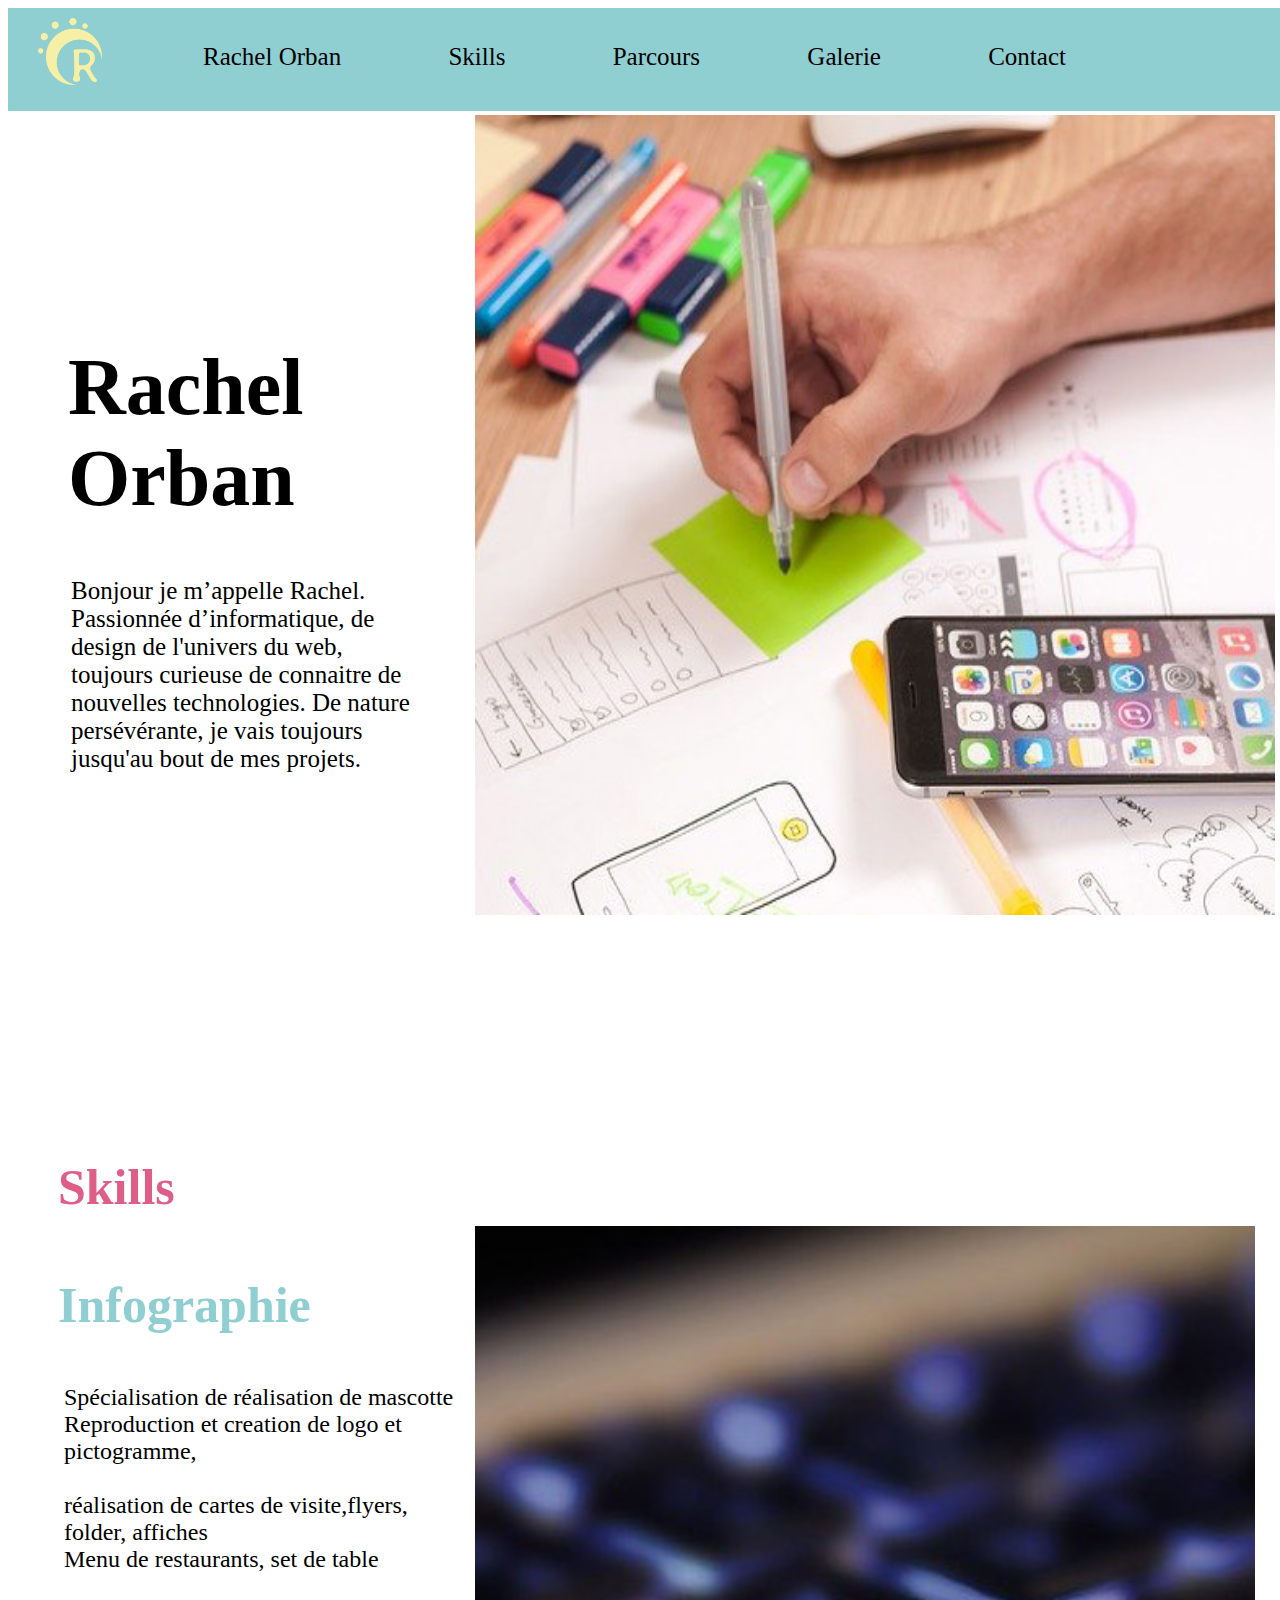
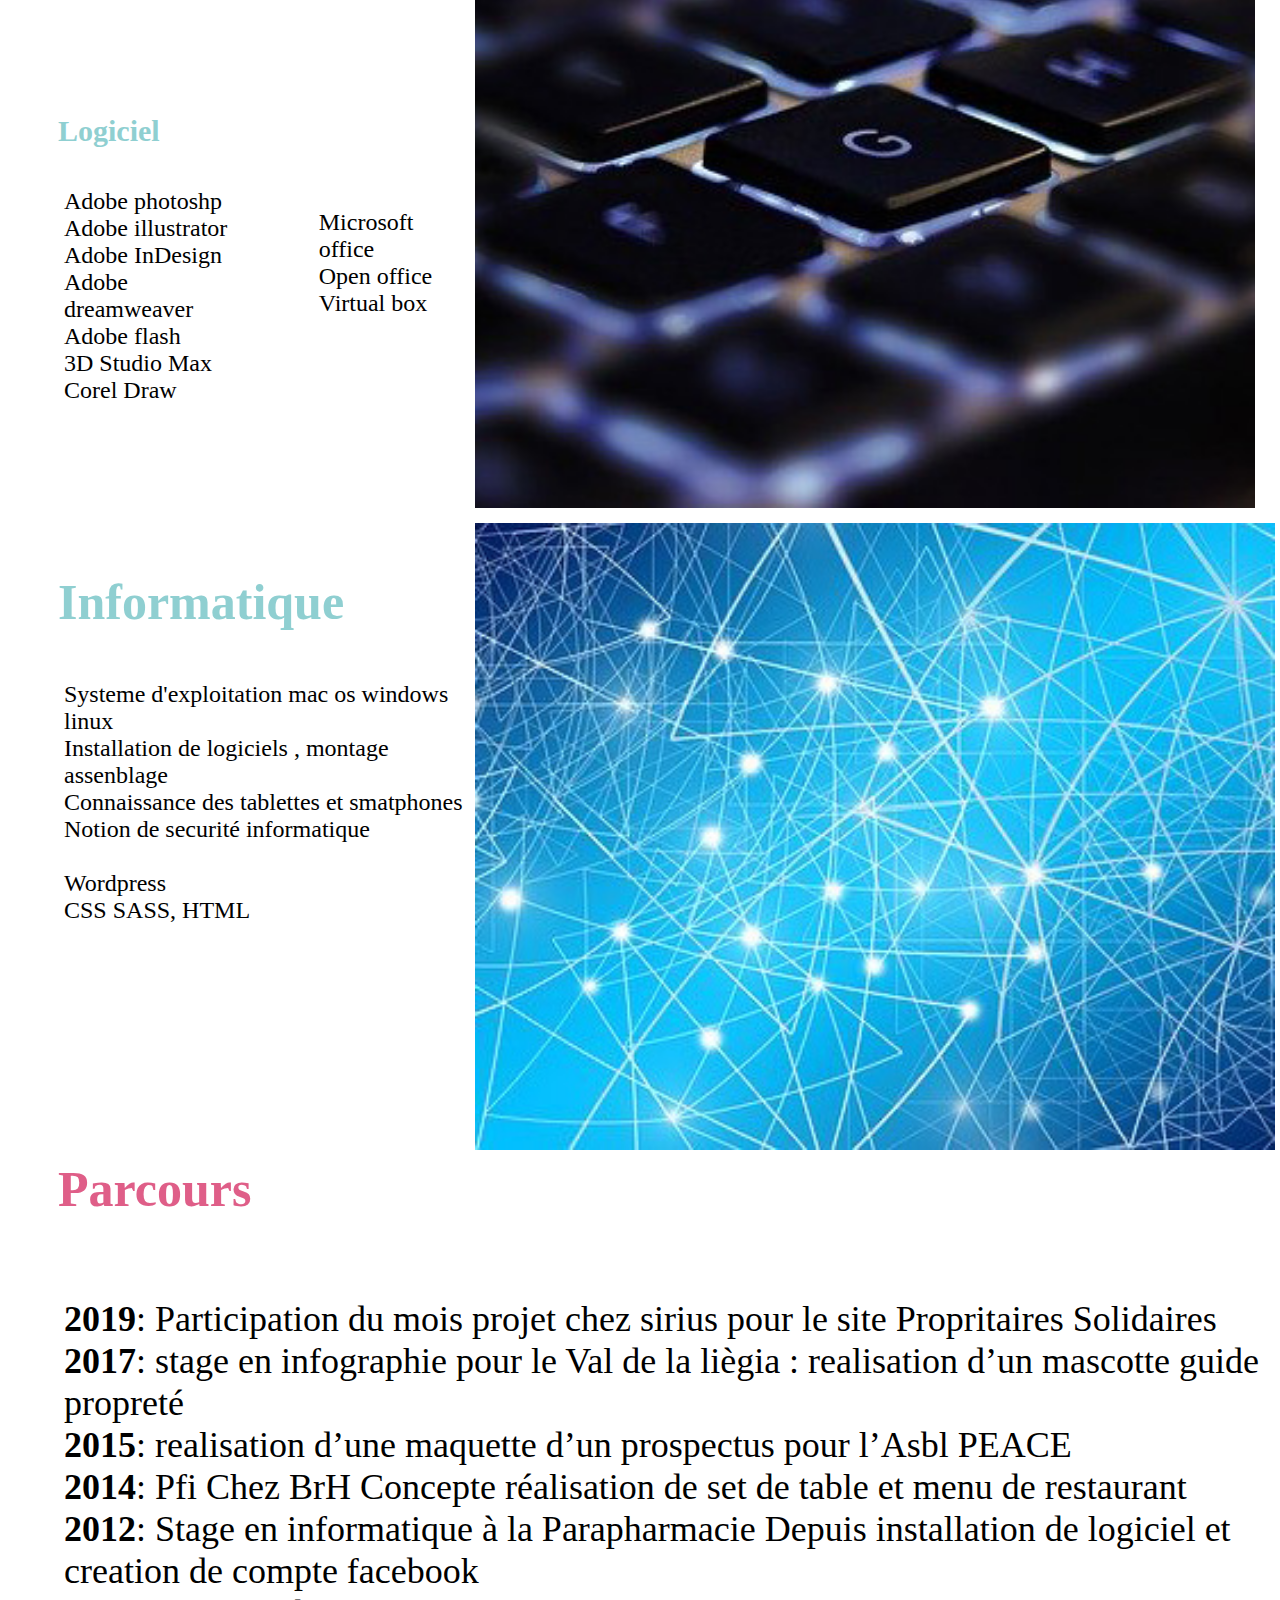
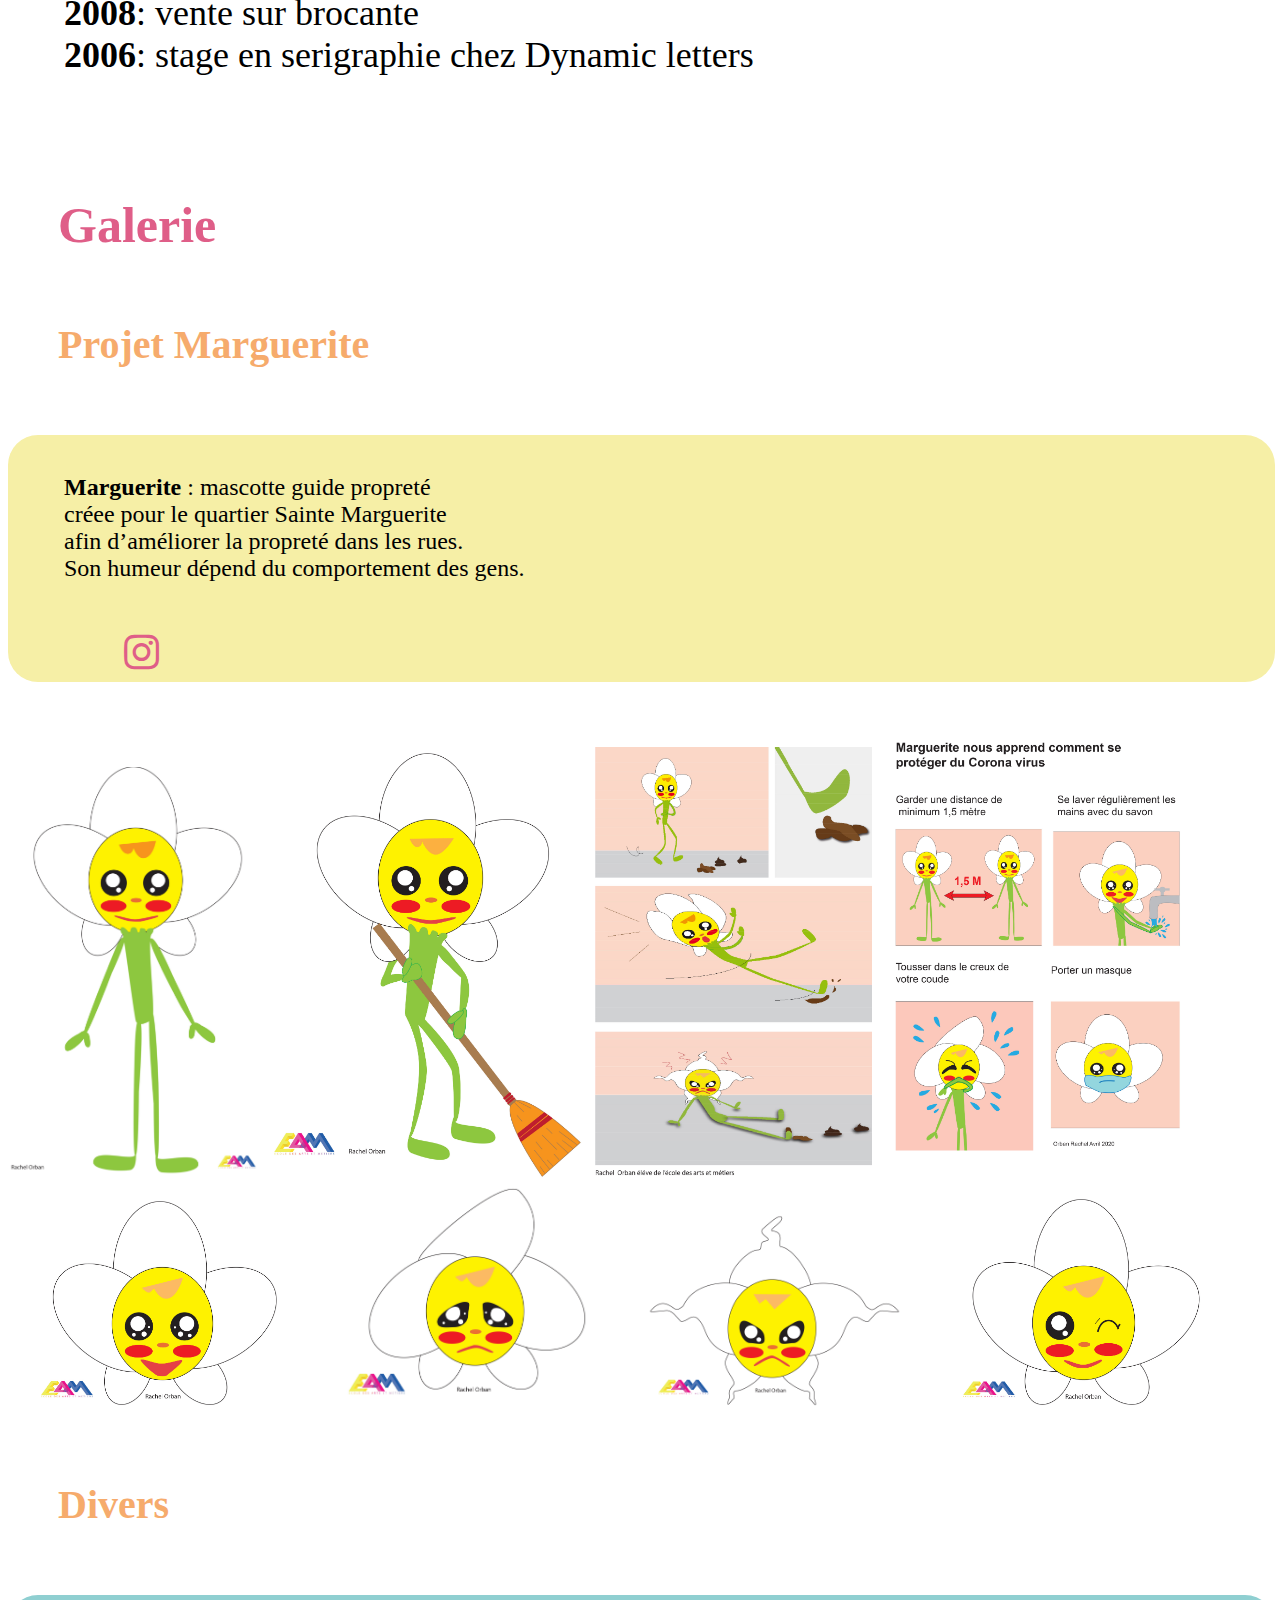
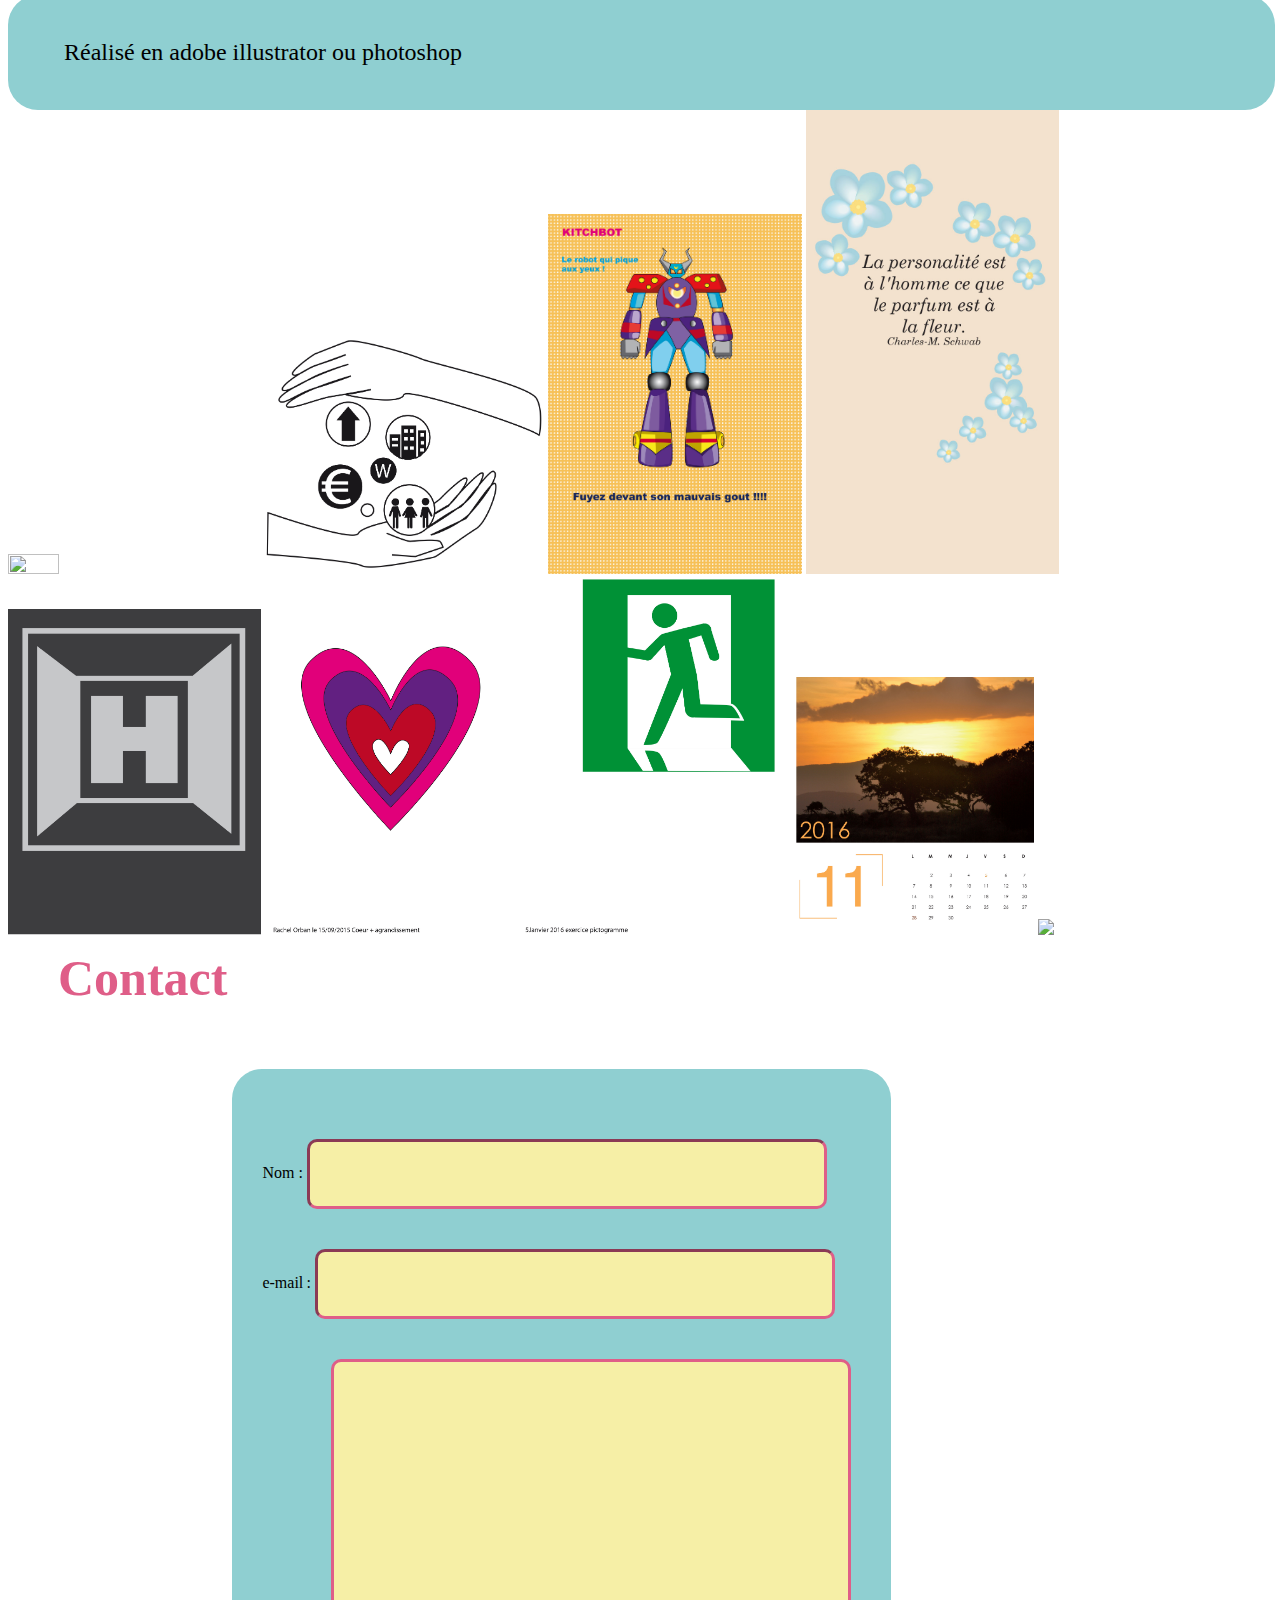
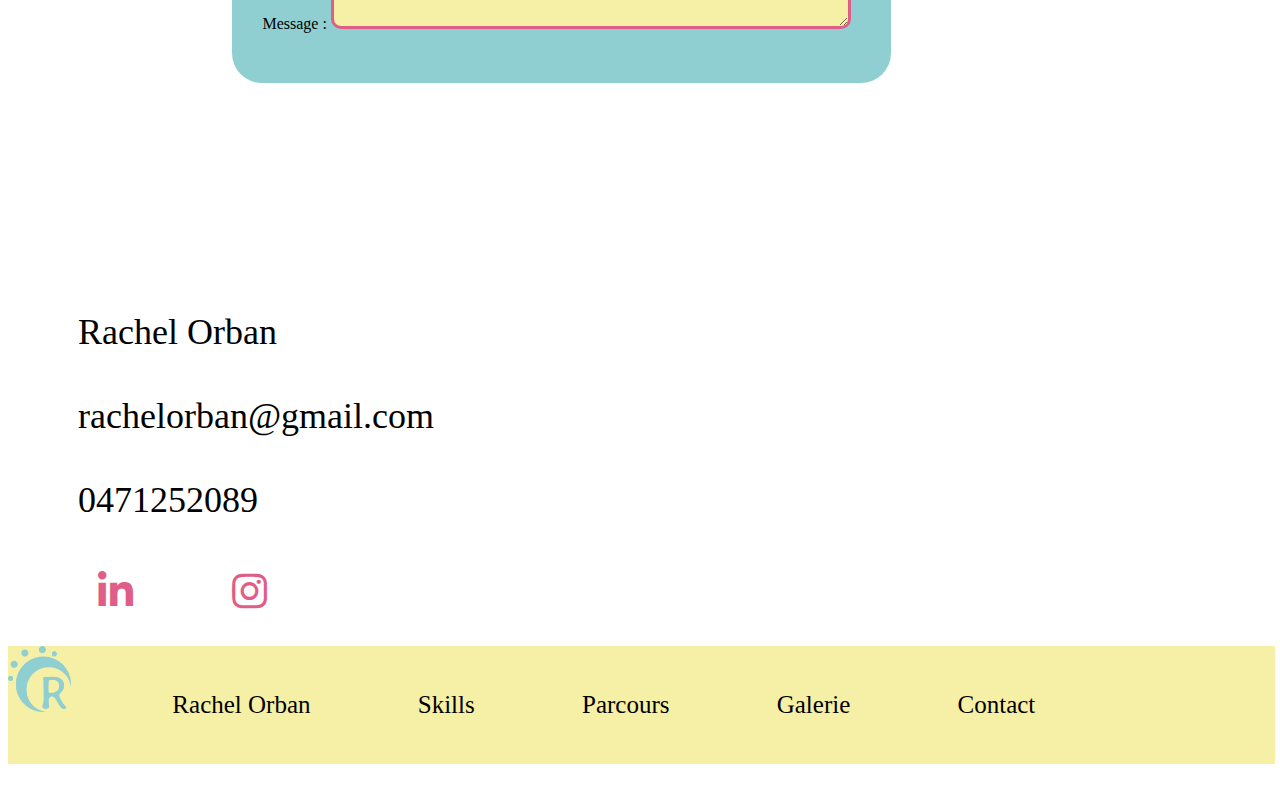
==== commit 58b91e2a: "essai" ====
--- a/docs/Index.html
+++ b/docs/Index.html
@@ -233,7 +233,7 @@
                 <img class="imagecoeur" src="./img/RacheCoeur.jpg">
                 <img class="imagesortie" src="./img/PictogrammeSortie.jpg">
                 <img class="imagecalendrier" src="./img/ImageCalendrierEspoire.jpg">
-                <img class="image" src="">
+                <img class="image" src="#">
                 <img class="image" src="">
                 <img class="image" src="">
                 
--- a/docs/css/screen.css
+++ b/docs/css/screen.css
@@ -337,8 +337,8 @@
 
 
 .imagepicto{
-    width: 20%;
-    height: 20%
+    width: 22%;
+    height: 22%
 }
 
 .imageFfleur{
